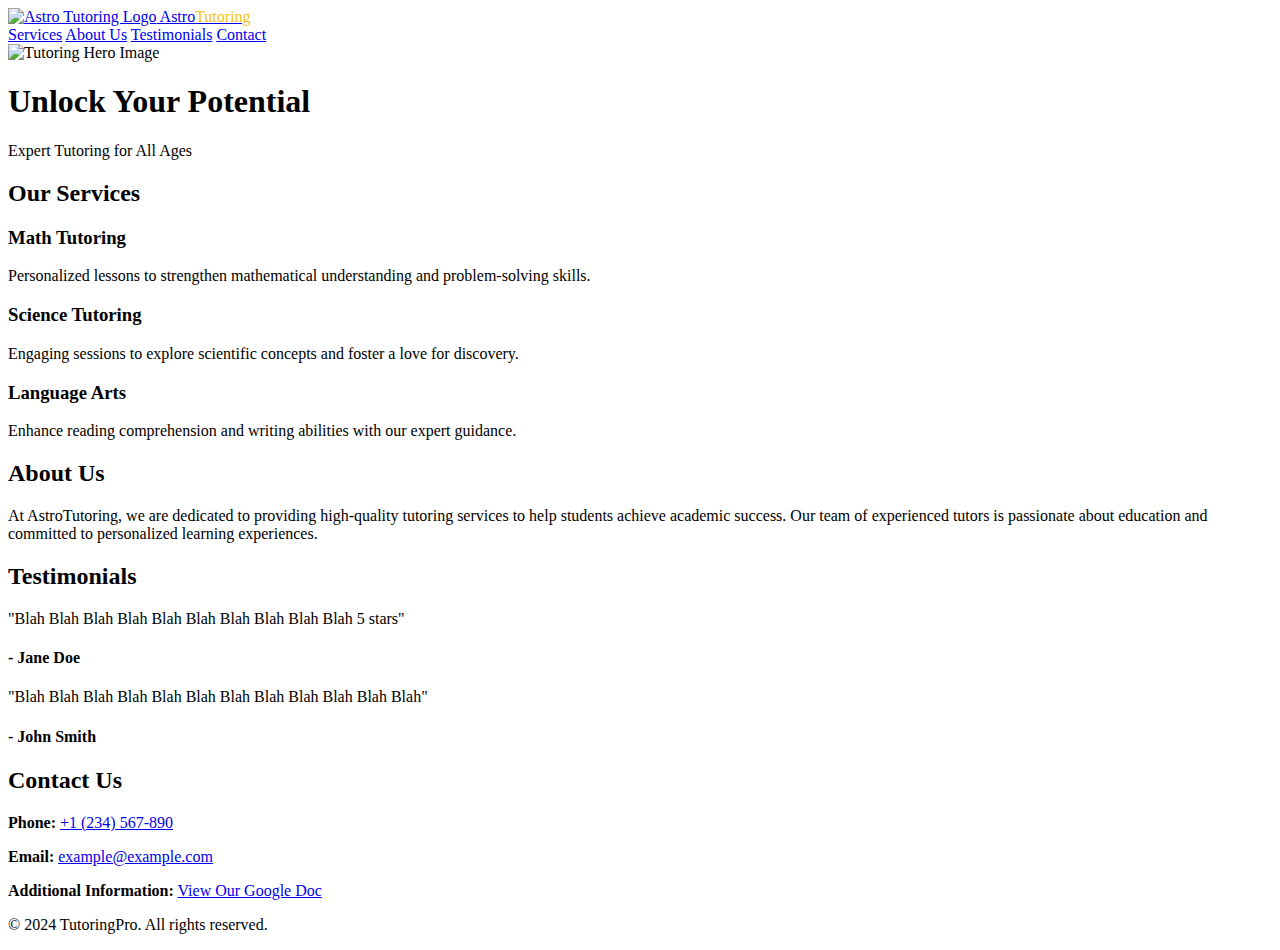
==== index.html @ 6b4d8f43 "Add files via upload" ====
﻿<!DOCTYPE html>
<html lang="en">
<head>
    <meta charset="UTF-8">
    <title>Astro Tutoring</title>
    <meta name="viewport" content="width=device-width, initial-scale=1.0">
    <link rel="stylesheet" href="css/style.css">
</head>
<body>

    <!-- Navigation Bar -->
    <header>
        <nav>
            <div class="logo">
                <a href="#">
                    <img src="images/Astro_Tutoring_Logo.jpg" alt="Astro Tutoring Logo" class="logo-image">
                    Astro<span style="color: #F1C40F;">Tutoring</span>
                </a>
            </div>
            <div class="nav-links">
                <a href="#services">Services</a>
                <a href="#about">About Us</a>
                <a href="#testimonials">Testimonials</a>
                <a href="#contact">Contact</a>
            </div>
        </nav>
    </header>

    <!-- Hero Section -->
    <div class="hero">
        <img src="images/Astro_Tutoring_Logo.jpg" alt="Tutoring Hero Image" class="hero-image" id="hero-image">
        <div class="hero-text">
            <h1>Unlock Your Potential</h1>
            <p>Expert Tutoring for All Ages</p>
        </div>
    </div>

    <!-- Services Section -->
    <section id="services">
        <h2>Our Services</h2>
        <div class="service-container">
            <div class="service">
                <h3>Math Tutoring</h3>
                <p>Personalized lessons to strengthen mathematical understanding and problem-solving skills.</p>
            </div>
            <div class="service">
                <h3>Science Tutoring</h3>
                <p>Engaging sessions to explore scientific concepts and foster a love for discovery.</p>
            </div>
            <div class="service">
                <h3>Language Arts</h3>
                <p>Enhance reading comprehension and writing abilities with our expert guidance.</p>
            </div>
        </div>
    </section>

    <!-- About Us Section -->
    <section id="about">
        <h2>About Us</h2>
        <div class="about">
            <p>
                At AstroTutoring, we are dedicated to providing high-quality tutoring services to help students achieve academic success. Our team of experienced tutors is passionate about education and committed to personalized learning experiences.
            </p>
        </div>
    </section>

    <!-- Testimonials Section -->
    <section id="testimonials">
        <h2>Testimonials</h2>
        <div class="testimonial">
            <p>"Blah Blah Blah Blah Blah Blah Blah Blah Blah Blah 5 stars"</p>
            <h4>- Jane Doe</h4>
        </div>
        <div class="testimonial">
            <p>"Blah Blah Blah Blah Blah Blah Blah Blah Blah Blah Blah Blah"</p>
            <h4>- John Smith</h4>
        </div>
    </section>

    <!-- Contact Section -->
    <section id="contact">
        <h2>Contact Us</h2>
        <div class="contact-info">
            <p>
                <strong>Phone:</strong>
                <a href="tel:+1234567890">+1 (234) 567-890</a>
            </p>
            <p>
                <strong>Email:</strong>
                <a href="mailto:example@example.com">example@example.com</a>
            </p>
            <p>
                <strong>Additional Information:</strong>
                <a href="https://docs.google.com/document/d/your-google-doc-id" target="_blank" rel="noopener noreferrer">
                    View Our Google Doc
                </a>
            </p>
        </div>
    </section>

    <!-- Footer -->
    <footer>
        <p>&copy; 2024 TutoringPro. All rights reserved.</p>
    </footer>

    <!-- Link to main.js -->
    <script src="js/main.js"></script>

</body>
</html>
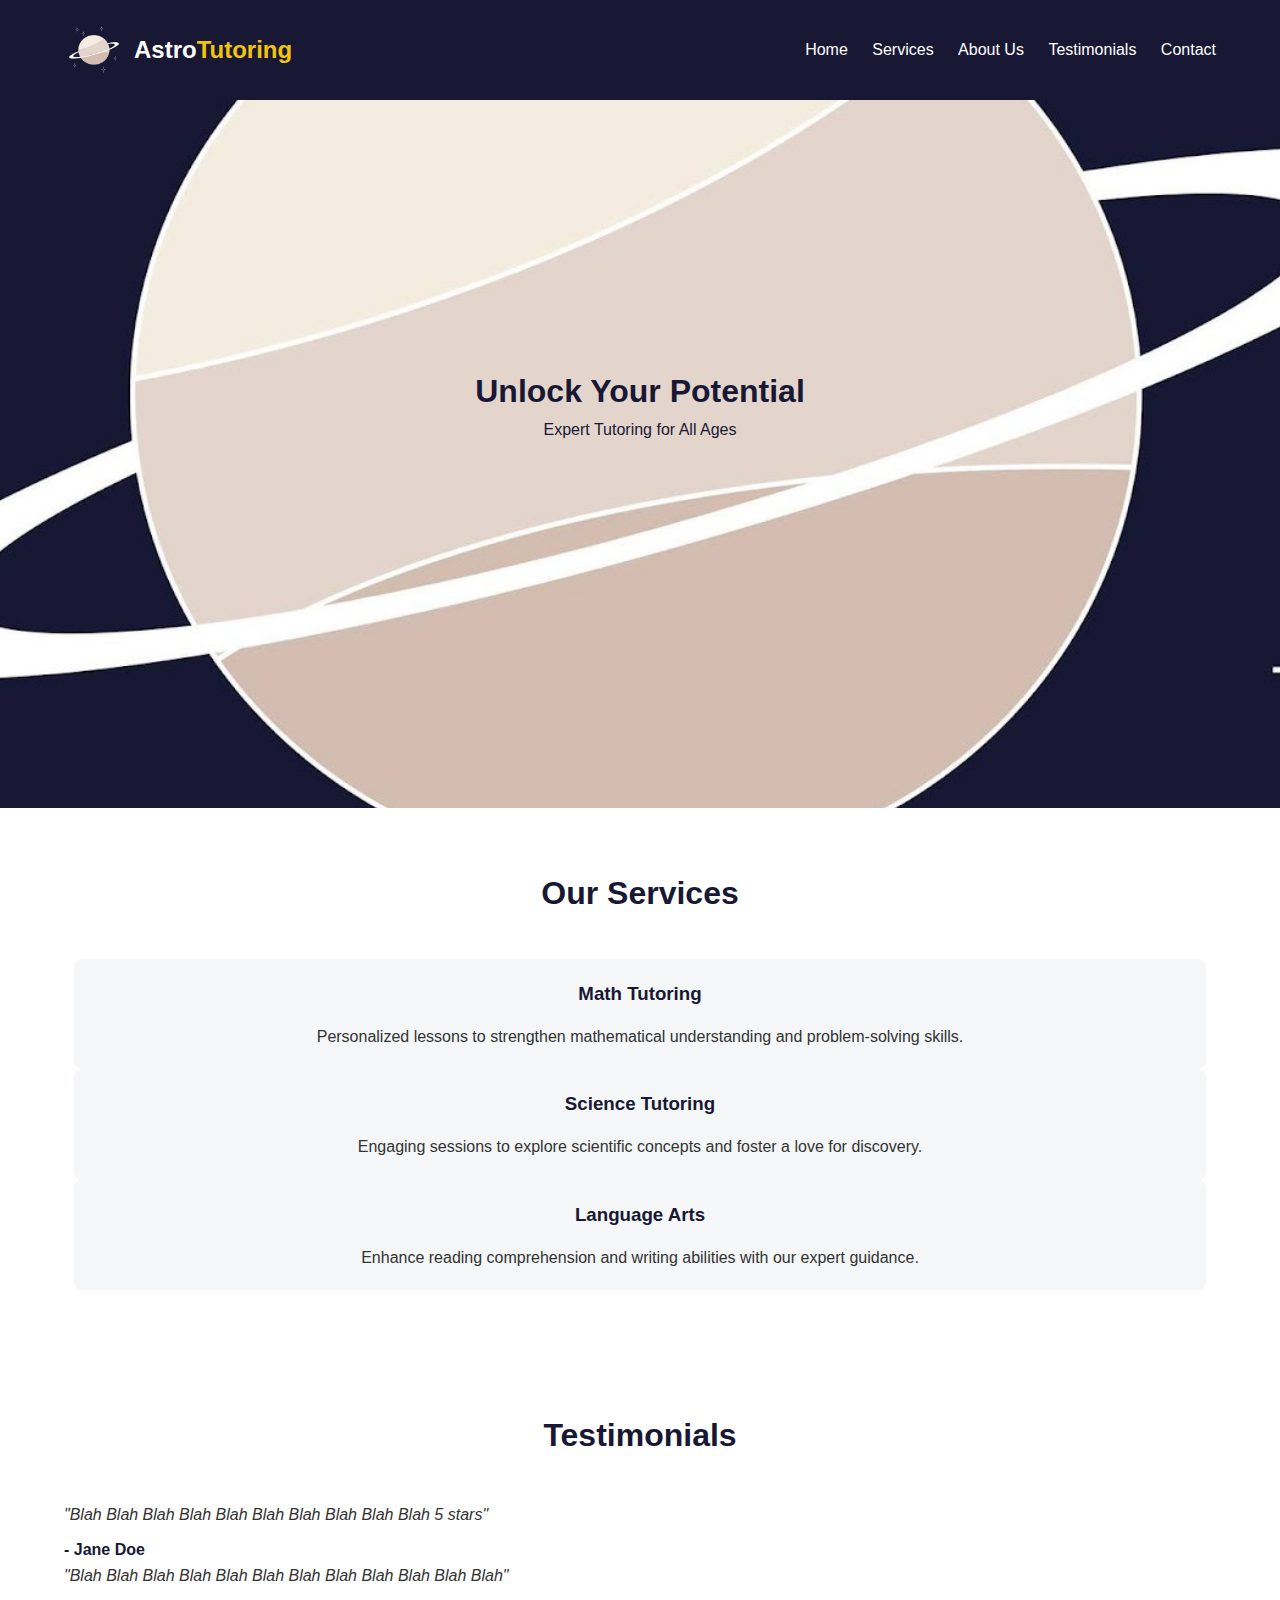
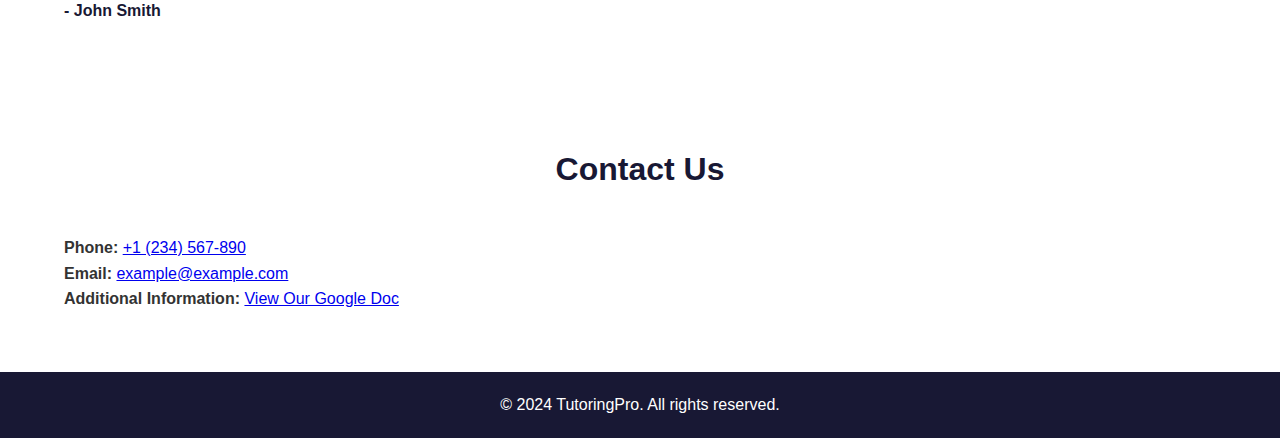
==== commit 2f6ef92c: "Update index.html" ====
--- a/index.html
+++ b/index.html
@@ -1,10 +1,10 @@
-﻿<!DOCTYPE html>
+<!DOCTYPE html>
 <html lang="en">
 <head>
     <meta charset="UTF-8">
     <title>Astro Tutoring</title>
     <meta name="viewport" content="width=device-width, initial-scale=1.0">
-    <link rel="stylesheet" href="css/style.css">
+    <link rel="stylesheet" href="style.css">
 </head>
 <body>
 
@@ -13,13 +13,14 @@
         <nav>
             <div class="logo">
                 <a href="#">
-                    <img src="images/Astro_Tutoring_Logo.jpg" alt="Astro Tutoring Logo" class="logo-image">
+                    <img src="Astro_Tutoring_Logo.jpg" alt="Astro Tutoring Logo" class="logo-image">
                     Astro<span style="color: #F1C40F;">Tutoring</span>
                 </a>
             </div>
             <div class="nav-links">
+                <a href="index.html">Home</a>
                 <a href="#services">Services</a>
-                <a href="#about">About Us</a>
+                <a href="about.html">About Us</a>
                 <a href="#testimonials">Testimonials</a>
                 <a href="#contact">Contact</a>
             </div>
@@ -28,7 +29,7 @@
 
     <!-- Hero Section -->
     <div class="hero">
-        <img src="images/Astro_Tutoring_Logo.jpg" alt="Tutoring Hero Image" class="hero-image" id="hero-image">
+        <img src="Astro_Tutoring_Logo.jpg" alt="Tutoring Hero Image" class="hero-image" id="hero-image">
         <div class="hero-text">
             <h1>Unlock Your Potential</h1>
             <p>Expert Tutoring for All Ages</p>
@@ -51,16 +52,6 @@
                 <h3>Language Arts</h3>
                 <p>Enhance reading comprehension and writing abilities with our expert guidance.</p>
             </div>
-        </div>
-    </section>
-
-    <!-- About Us Section -->
-    <section id="about">
-        <h2>About Us</h2>
-        <div class="about">
-            <p>
-                At AstroTutoring, we are dedicated to providing high-quality tutoring services to help students achieve academic success. Our team of experienced tutors is passionate about education and committed to personalized learning experiences.
-            </p>
         </div>
     </section>
 
@@ -104,7 +95,7 @@
     </footer>
 
     <!-- Link to main.js -->
-    <script src="js/main.js"></script>
+    <script src="main.js"></script>
 
 </body>
 </html>
--- a/style.css
+++ b/style.css
@@ -0,0 +1,285 @@
+/* Reset CSS */
+* {
+    margin: 0;
+    padding: 0;
+    box-sizing: border-box;
+}
+/* Body Styling */
+body {
+    font-family: 'Segoe UI', Tahoma, Geneva, Verdana, sans-serif;
+    line-height: 1.6;
+    color: #333;
+}
+/* Navigation Bar */
+header {
+    position: fixed;
+    top: 0;
+    left: 0;
+    width: 100%;
+    background-color: #181834;
+    padding: 20px 0;
+    z-index: 1000; /* Ensures the header stays above other elements */
+}
+
+nav {
+    width: 90%;
+    margin: auto;
+    display: flex;
+    align-items: center;
+    justify-content: space-between;
+}
+
+/* highlights the active page on the nav bar */
+.nav-links a.active {
+    border-bottom: 2px solid #F1C40F;
+}
+
+
+/* Logo Image Styling */
+.logo-image {
+    height: 60px; /* Adjust the height as needed */
+    width: auto;
+    vertical-align: middle;
+}
+
+/* Adjust Logo Container */
+.logo {
+    display: flex;
+    align-items: center;
+}
+
+.logo a {
+    display: flex;
+    align-items: center;
+    text-decoration: none;
+    color: #fff;
+}
+
+.logo a img {
+    margin-right: 10px; /* Space between logo image and text */
+}
+
+.logo a span {
+    color: #F1C40F; /* Existing color for 'Tutoring' */
+    font-size: 24px;
+    font-weight: bold;
+}
+
+/* Adjust the style for mobile decices */
+@media (max-width: 768px) {
+    .logo-image {
+        height: 50px; /* Reduce size on smaller screens */
+    }
+
+    .nav-links a {
+        margin-left: 15px;
+        font-size: 14px;
+    }
+}
+
+
+.logo a {
+    color: #fff;
+    font-size: 24px;
+    text-decoration: none;
+    font-weight: bold;
+}
+
+.nav-links a {
+    color: #fff;
+    text-decoration: none;
+    margin-left: 20px;
+    font-size: 16px;
+}
+/* Hero Section */
+.hero {
+    position: relative;
+    overflow: hidden;
+    background-attachment: fixed;
+}
+
+/* Hero Image */
+.hero-image {
+    width: 100%;
+    height: 800px;
+    object-fit: cover;
+    transition: transform 0.3s ease-out; /* Smooth scaling */
+}
+
+.hero-text {
+    position: absolute;
+    top: 50%;
+    left: 50%;
+    transform: translate(-50%, -50%);
+    color: #181834;
+    text-align: center;
+}
+/* Section Styling */
+section {
+    padding: 60px 0;
+    width: 90%;
+    margin: auto;
+}
+
+    section h2 {
+        text-align: center;
+        margin-bottom: 40px;
+        font-size: 32px;
+        color: #181834;
+    }
+/* Services Section */
+.services .service-container {
+    display: flex;
+    justify-content: space-between;
+}
+
+.service {
+    flex: 1;
+    margin: 0 10px;
+    background-color: #F4F6F7;
+    padding: 20px;
+    border-radius: 8px;
+    text-align: center;
+}
+
+    .service h3 {
+        margin-bottom: 15px;
+        color: #181834;
+    }
+
+/* About Page Styles */
+#about-page {
+    padding: 60px 0;
+    width: 90%;
+    margin: auto;
+}
+
+    #about-page h2 {
+        text-align: center;
+        margin-bottom: 40px;
+        font-size: 36px;
+        color: #2E86C1;
+    }
+
+.about-description {
+    text-align: center;
+    font-size: 18px;
+    line-height: 1.8;
+    margin-bottom: 60px;
+}
+
+/* Tutors Section */
+#about-page h3 {
+    text-align: center;
+    font-size: 28px;
+    color: #2E86C1;
+    margin-bottom: 40px;
+}
+
+.tutors-container {
+    display: flex;
+    flex-wrap: wrap;
+    justify-content: center;
+}
+
+.tutor {
+    flex: 1 1 300px;
+    margin: 20px;
+    text-align: center;
+}
+
+.tutor-image {
+    width: 200px;
+    height: 200px;
+    border-radius: 50%;
+    object-fit: cover;
+    margin-bottom: 20px;
+}
+
+.tutor h4 {
+    font-size: 24px;
+    color: #2E86C1;
+    margin-bottom: 10px;
+}
+
+.tutor p {
+    font-size: 16px;
+    color: #333;
+}
+
+/*adjust to smaller screens*/
+@media (max-width: 768px) {
+    .tutors-container {
+        flex-direction: column;
+        align-items: center;
+    }
+
+    .tutor {
+        margin: 20px 0;
+    }
+}
+
+/* Testimonials Section */
+.testimonials .testimonial {
+    margin-bottom: 30px;
+}
+
+.testimonial p {
+    font-style: italic;
+}
+
+.testimonial h4 {
+    margin-top: 10px;
+    color: #181834;
+}
+/* Contact Form */
+.contact form {
+    max-width: 600px;
+    margin: auto;
+}
+
+    .contact form input,
+    .contact form textarea {
+        width: 100%;
+        padding: 15px;
+        margin-bottom: 20px;
+        border: 1px solid #ccc;
+        border-radius: 8px;
+    }
+
+        .contact form input[type="submit"] {
+            background-color: #181834;
+            color: #fff;
+            border: none;
+            cursor: pointer;
+        }
+/* Footer */
+footer {
+    background-color: #181834;
+    color: #fff;
+    text-align: center;
+    padding: 20px 0;
+}
+/* Responsive Design */
+@media (max-width: 768px) {
+    .services .service-container {
+        flex-direction: column;
+    }
+
+    .service {
+        margin: 10px 0;
+    }
+
+    nav {
+        flex-direction: column;
+    }
+
+    .nav-links {
+        margin-top: 10px;
+    }
+
+        .nav-links a {
+            margin-left: 0;
+            margin-right: 15px;
+        }
+}
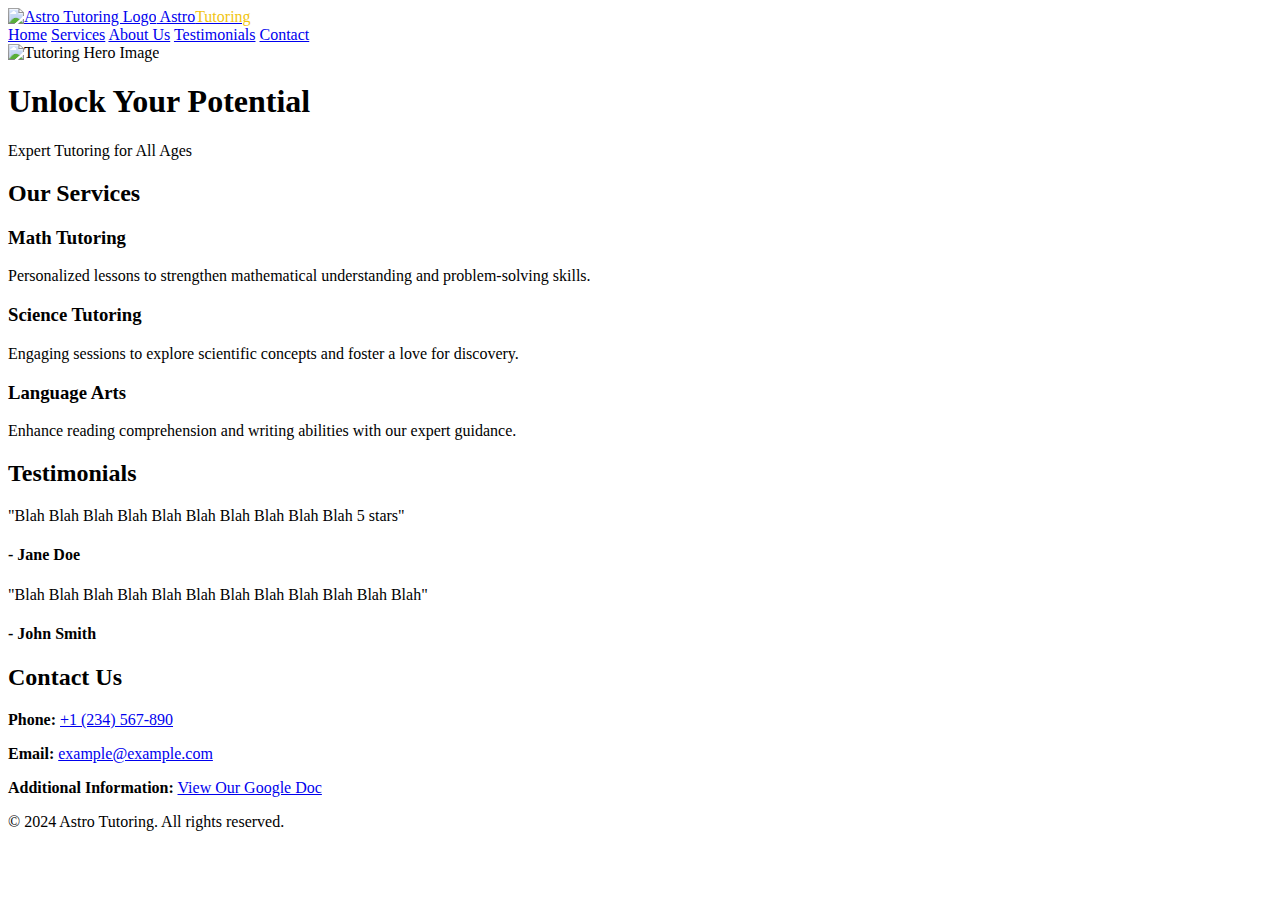
==== commit d6daf262: "Update index.html" ====
--- a/index.html
+++ b/index.html
@@ -1,10 +1,10 @@
-<!DOCTYPE html>
+﻿<!DOCTYPE html>
 <html lang="en">
 <head>
     <meta charset="UTF-8">
     <title>Astro Tutoring</title>
     <meta name="viewport" content="width=device-width, initial-scale=1.0">
-    <link rel="stylesheet" href="style.css">
+    <link rel="stylesheet" href="css/style.css">
 </head>
 <body>
 
@@ -13,7 +13,7 @@
         <nav>
             <div class="logo">
                 <a href="#">
-                    <img src="Astro_Tutoring_Logo.jpg" alt="Astro Tutoring Logo" class="logo-image">
+                    <img src="images/Astro_Tutoring_Logo.jpg" alt="Astro Tutoring Logo" class="logo-image">
                     Astro<span style="color: #F1C40F;">Tutoring</span>
                 </a>
             </div>
@@ -29,7 +29,7 @@
 
     <!-- Hero Section -->
     <div class="hero">
-        <img src="Astro_Tutoring_Logo.jpg" alt="Tutoring Hero Image" class="hero-image" id="hero-image">
+        <img src="images/Astro_Tutoring_Logo.jpg" alt="Tutoring Hero Image" class="hero-image" id="hero-image">
         <div class="hero-text">
             <h1>Unlock Your Potential</h1>
             <p>Expert Tutoring for All Ages</p>
@@ -91,11 +91,11 @@
 
     <!-- Footer -->
     <footer>
-        <p>&copy; 2024 TutoringPro. All rights reserved.</p>
+        <p>&copy; 2024 Astro Tutoring. All rights reserved.</p>
     </footer>
 
     <!-- Link to main.js -->
-    <script src="main.js"></script>
+    <script src="js/main.js"></script>
 
 </body>
 </html>
